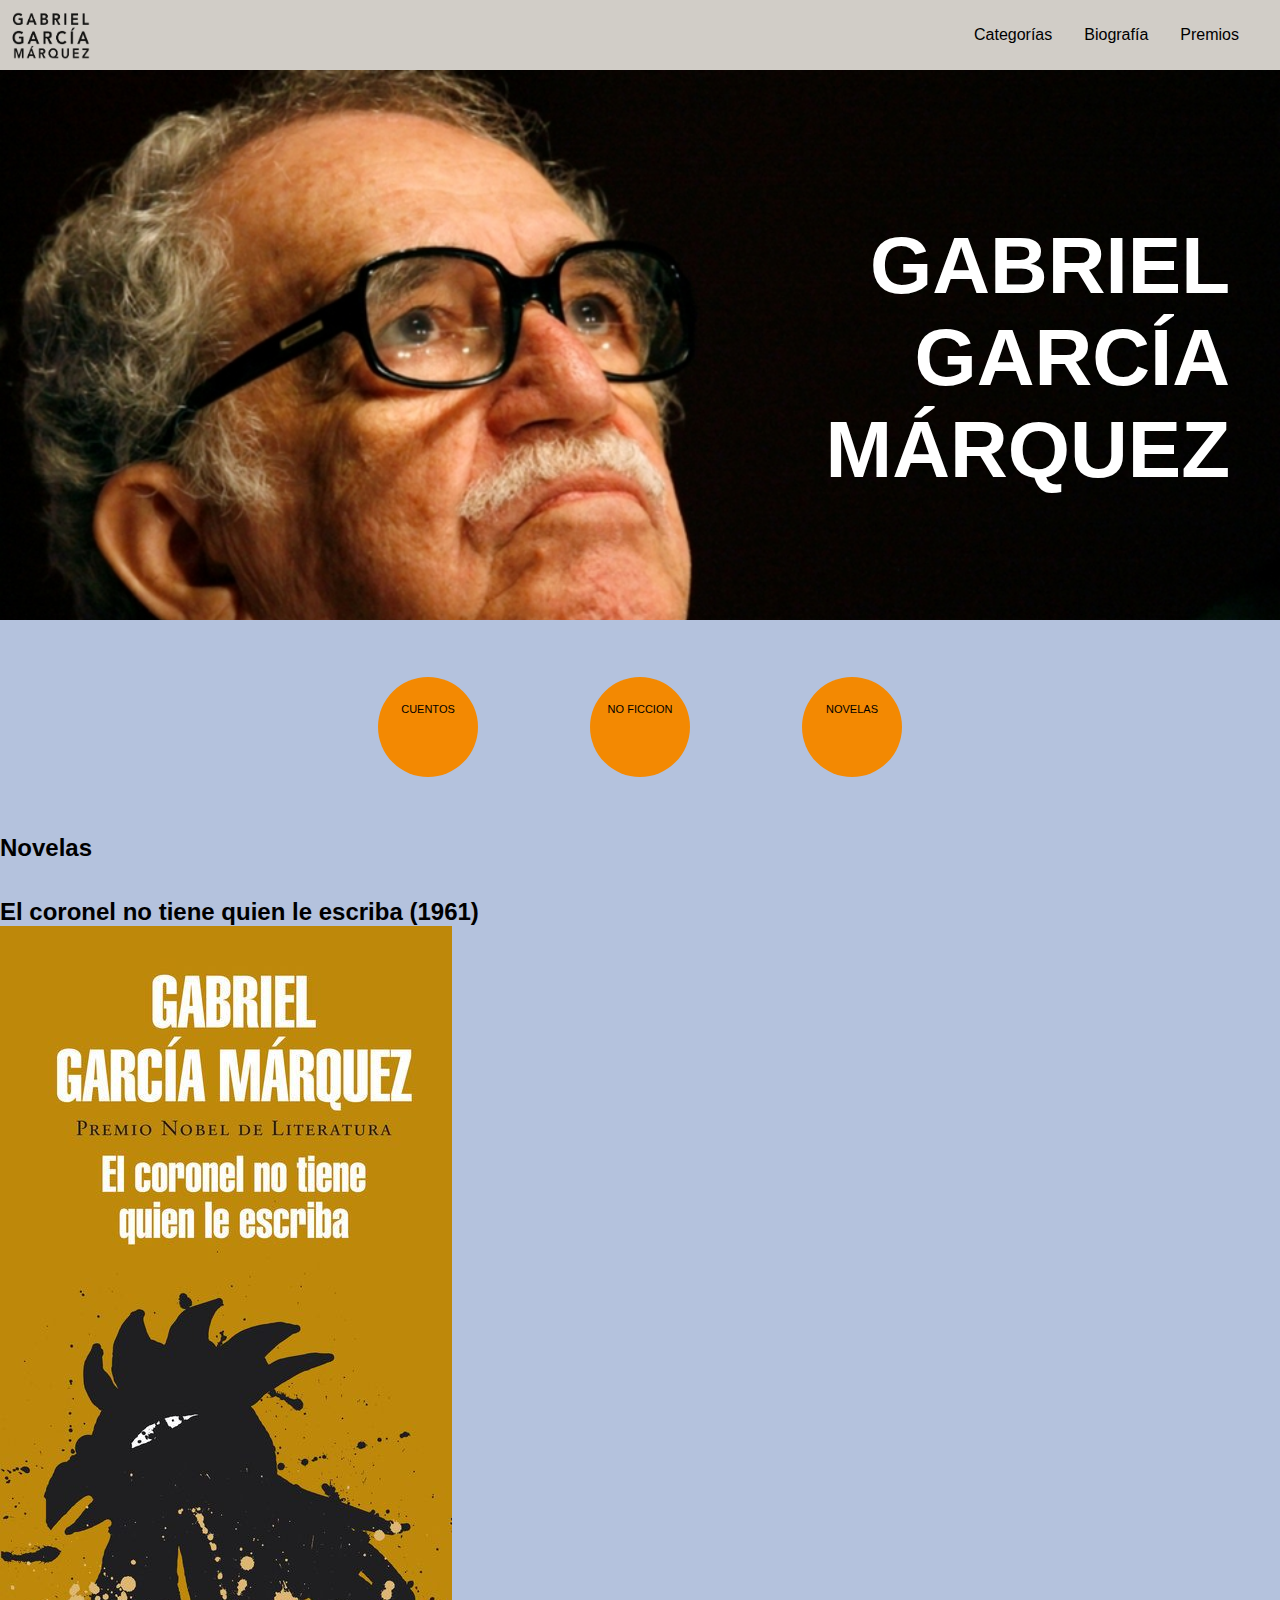
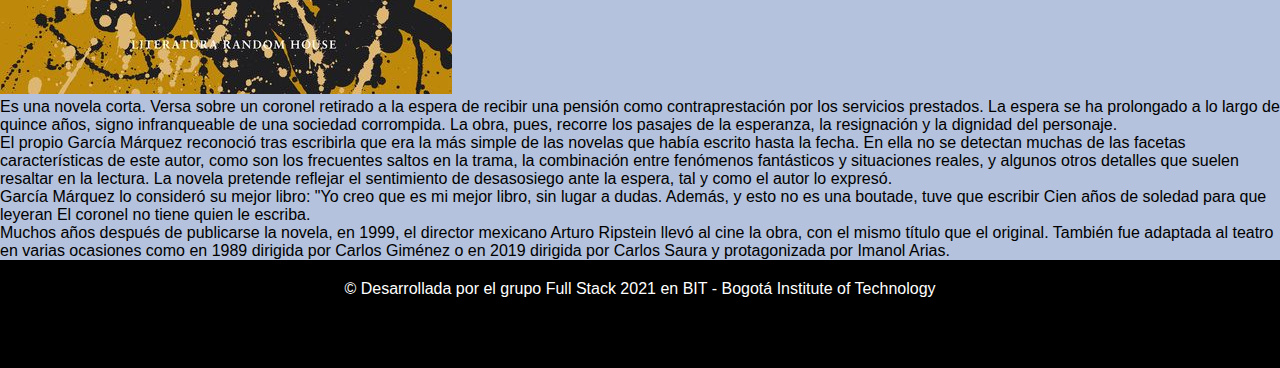
==== novelas.html @ 71ec9596 "Se agrega el archivo novelas.html" ====
<!DOCTYPE html>
<html>
  <head>
    <meta charset="UTF-8" />
    <meta http-equiv="X-UA-Compatible" content="IE=edge" />
    <meta name="viewport" content="width=device-width, initial-scale=1.0" />
    <link rel="stylesheet" href="./css/style.css" />
    <title>Gabo</title>
  </head>
  <body>
    <!-- Barra superior con el logo y las opciones del menu  target="_blank"  -->
    <div class="header">
      <div class="logo">
        <a href="index.html">
          <img
            width="80"
            height="50"
            src="./img/gabo-logo.png"
            alt="logo de gabo"
          />
        </a>
      </div>
      <div class="menu">
        <table>
          <tr>
            <td>
              <a
                href="https://es.wikipedia.org/wiki/Wikipedia:Portada"
                target="_black"
                >Categorías</a
              >
            </td>
            <td>
              <a
                href="https://es.wikipedia.org/wiki/Wikipedia:Portada"
                target="_black"
                >Biografía</a
              >
            </td>
            <td>
              <a
                href="https://es.wikipedia.org/wiki/Wikipedia:Portada"
                target="_black"
                >Premios</a
              >
            </td>
          </tr>
        </table>
      </div>
    </div>
    <!--  Fin Menu  -->
    <!-- Inicio banner -->
    <div class="banner">
      <h1>
        GABRIEL <br />
        GARCÍA <br />
        MÁRQUEZ
      </h1>
    </div>
    <!-- Fin Banner -->
    <!-- Inicio categorias  -->
    <div>
      <table class="tablaCategorias">
        <tr>
          <td class="cat">
            <div class="boton_categorias">
              <a href="#">CUENTOS</a>
            </div>
          </td>
          <td class="cat">
            <div class="boton_categorias">
              <a href="#">NO FICCION</a>
            </div>
          </td>
          <td class="cat">
            <div class="boton_categorias">
              <a href="novelas.html">NOVELAS</a>
            </div>
          </td>
        </tr>
      </table>
    </div>
    <!-- Fin categorias -->
    <!--inicio de novela-->
    <div class="novela">
        <h2>Novelas</h2><br><br>
        <h2>El coronel no tiene quien le escriba (1961)</h2>
       <a href="https://www.buscalibre.com.co/libro-el-coronel-no-tiene-quien-le-escriba/9789588894102/p/46863396"><img src="./img/elCoronelNoTieneQuienLeEscriba-1.jpg" alt="" class="center"></a> 
        <p>
            Es una novela corta. Versa sobre un coronel retirado a la espera de recibir una pensión como contraprestación por los servicios prestados. La espera se ha prolongado a lo largo de quince años, signo infranqueable de una sociedad corrompida. La obra, pues, recorre los pasajes de la esperanza, la resignación y la dignidad del personaje.
        </p>
        <p>
            El propio García Márquez reconoció tras escribirla que era la más simple de las novelas que había escrito hasta la fecha. En ella no se detectan muchas de las facetas características de este autor, como son los frecuentes saltos en la trama, la combinación entre fenómenos fantásticos y situaciones reales, y algunos otros detalles que suelen resaltar en la lectura. La novela pretende reflejar el sentimiento de desasosiego ante la espera, tal y como el autor lo expresó.
        </p>
        <p>
            García Márquez lo consideró su mejor libro: "Yo creo que es mi mejor libro, sin lugar a dudas. Además, y esto no es una boutade, tuve que escribir Cien años de soledad para que leyeran El coronel no tiene quien le escriba.
        </p>
        <p>
            Muchos años después de publicarse la novela, en 1999, el director mexicano Arturo Ripstein llevó al cine la obra, con el mismo título que el original.​ También fue adaptada al teatro en varias ocasiones como en 1989 dirigida por Carlos Giménez o en 2019 dirigida por Carlos Saura y protagonizada por Imanol Arias.
        </p>
    </div>
    <!-- inicio footer -->
    <footer>
      &copy; Desarrollada por el grupo Full Stack 2021 en BIT -
      Bogotá Institute of Technology
    </footer>
    <!-- fin footer-->
  </body>
</html>
---- css/style.css ----
* {
  margin: 0;
  padding: 0;
}

body {
  background-color: rgb(180, 194, 221);
  font-family: "Gill Sans", "Gill Sans MT", Calibri, "Trebuchet MS", sans-serif;
}

.header {
  background-color: rgb(209, 205, 199);
  height: 70px;
}

.logo {
  float: left;
  padding: 10px;
}

.menu {
  float: right;
  margin: 24px;
}

.menu a {
  color: black;
  text-decoration: none;
  padding: 15px;
}

.banner {
  background-image: url(../img/gabo11.jpg);
  height: 550px;
  background-repeat: no-repeat;
  background-size: cover;
  color: white;
}

.banner h1 {
  text-align: right;
  font-size: 80px;
  padding: 150px 50px;
}

.tablaCategorias {
  width: auto;
  margin: auto;
}
.cat {
  padding: 50px;
}
.boton_categorias {
  width: 80px;
  height: 80px;
  background-color: #f38902;
  border-radius: 50px;
  font-size: 11px;
  margin: 5px;
  padding: 10px;
  line-height: 45px;
  text-align: center;
  float: left;
}

.boton_categorias:hover {
  opacity: 0.3;
}

.boton_categorias a {
  text-decoration: none;
  color: black;
  padding: 5px 5px 5px 5px;
}

.biografia {
  background-color: black;
  color: white;
  padding: 20px 100px 70px 100px;
  text-align: justify;
}

.biografia h2 {
  text-align: center;
  padding: 10px;
}

.premios {
  margin: 0;
  text-align: center;
  padding: 10px;
}

.premios table {
  padding: 30px 100px 30px 100px;
}

.premios h2 {
  padding: 30px 0px;
}

.premios h3 {
  background-color: rgb(255, 145, 19);
  border: 2px solid blue;
  text-align: center;
  padding: 15px 30px 15px 30px;
  margin: 40px;
}

.premios td {
  text-align: left;
}

footer {
  background-color: black;
  color: white;
  text-align: center;
  padding: 20px 100px 70px 100px;
}
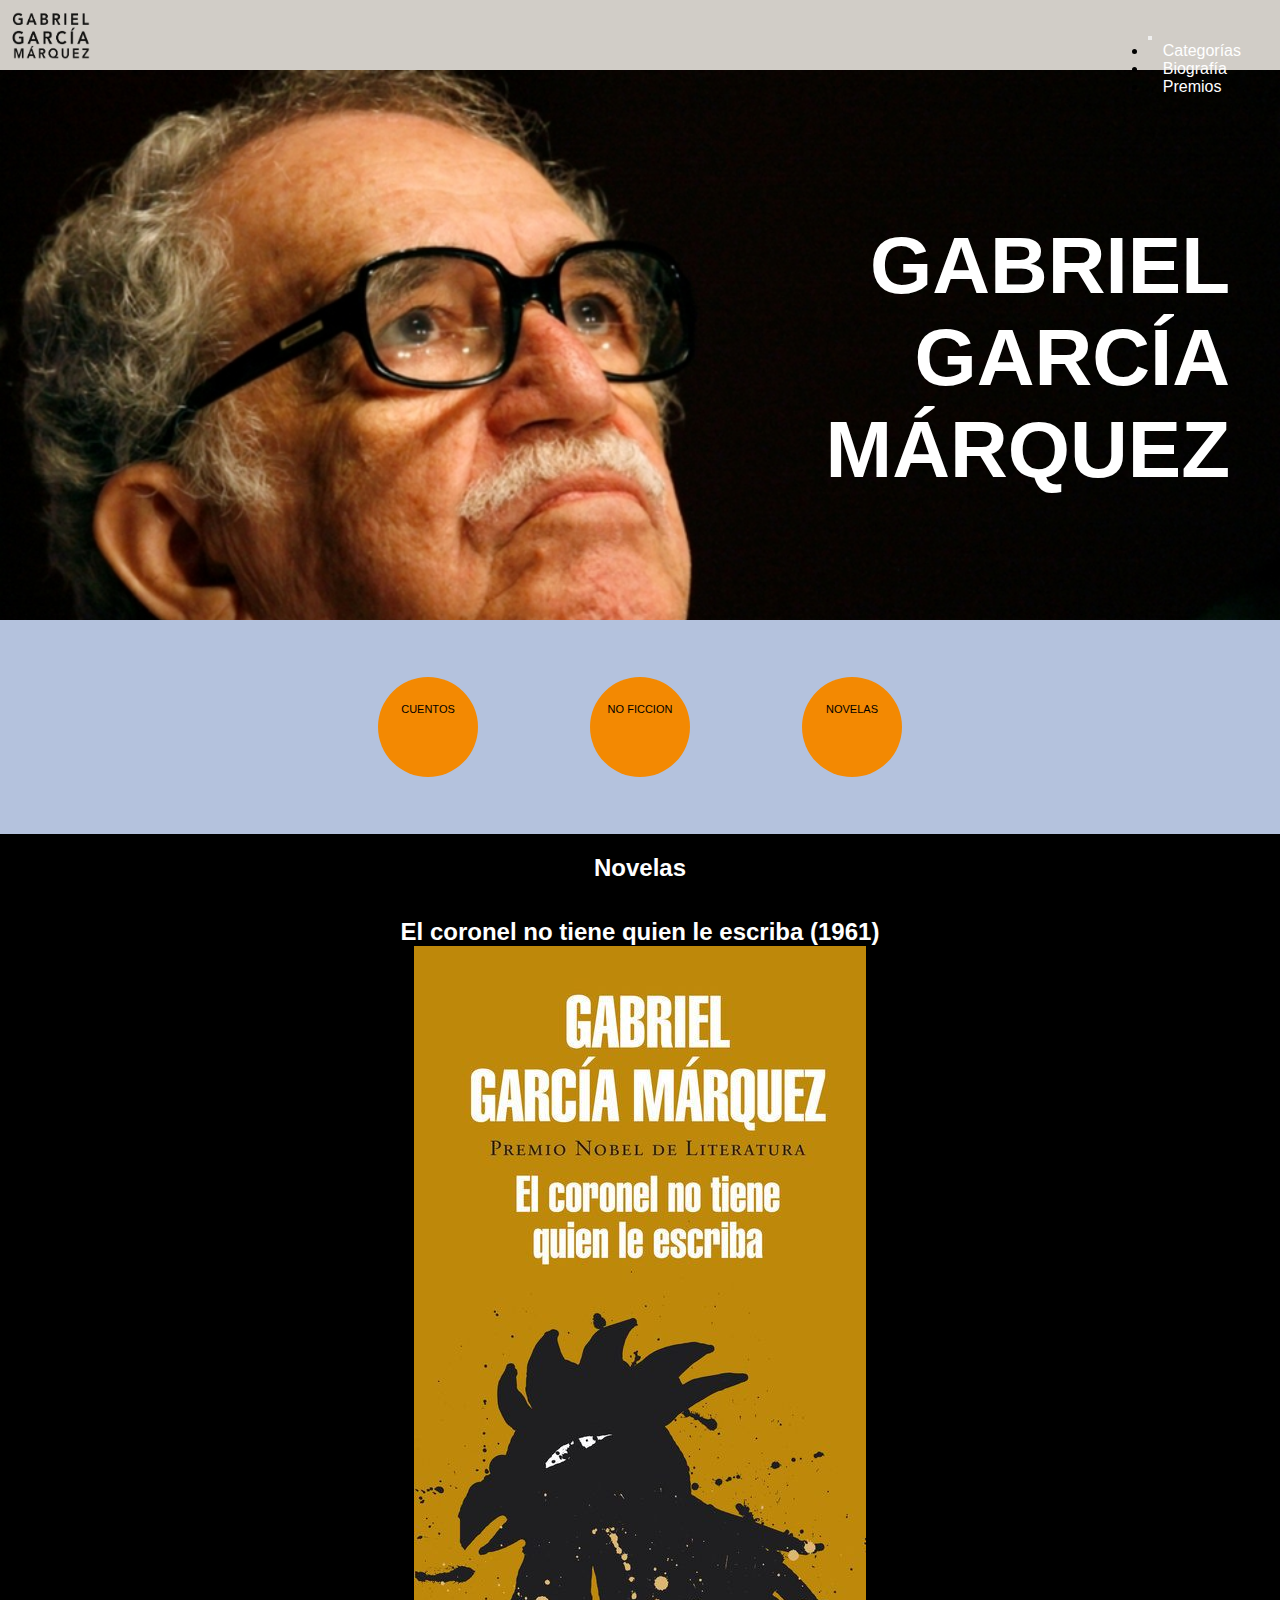
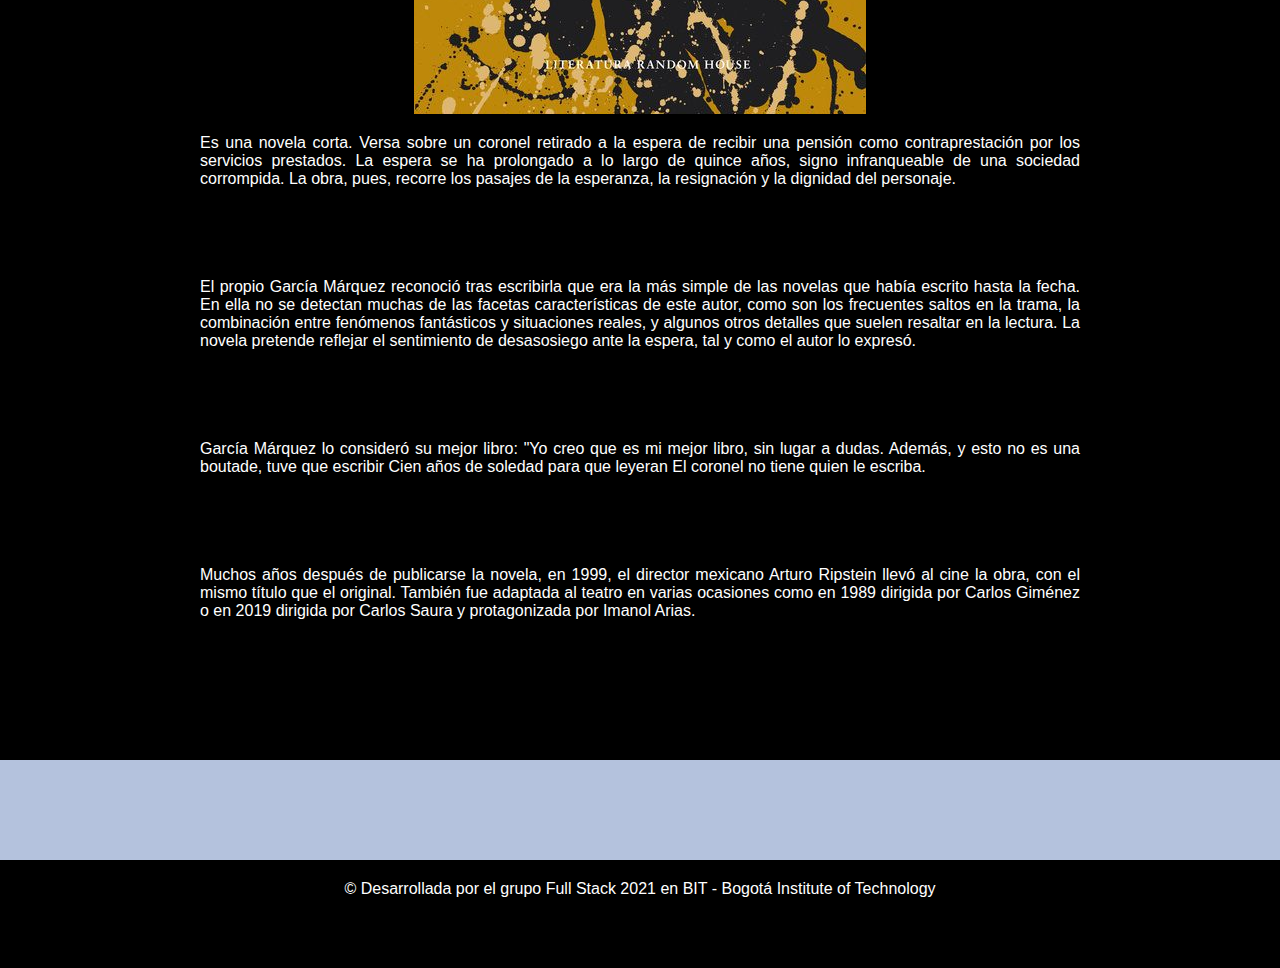
==== commit e491ee38: "Se agrega las librerias de bootstrap para el hacer responsive el navbar" ====
--- a/novelas.html
+++ b/novelas.html
@@ -5,6 +5,7 @@
     <meta http-equiv="X-UA-Compatible" content="IE=edge" />
     <meta name="viewport" content="width=device-width, initial-scale=1.0" />
     <link rel="stylesheet" href="./css/style.css" />
+    <link href="https://cdn.jsdelivr.net/npm/bootstrap@5.0.2/dist/css/bootstrap.min.css" rel="stylesheet" integrity="sha384-EVSTQN3/azprG1Anm3QDgpJLIm9Nao0Yz1ztcQTwFspd3yD65VohhpuuCOmLASjC" crossorigin="anonymous">
     <title>Gabo</title>
   </head>
   <body>
@@ -20,34 +21,29 @@
           />
         </a>
       </div>
-      <div class="menu">
-        <table>
-          <tr>
-            <td>
-              <a
-                href="https://es.wikipedia.org/wiki/Wikipedia:Portada"
-                target="_black"
-                >Categorías</a
-              >
-            </td>
-            <td>
-              <a
-                href="https://es.wikipedia.org/wiki/Wikipedia:Portada"
-                target="_black"
-                >Biografía</a
-              >
-            </td>
-            <td>
-              <a
-                href="https://es.wikipedia.org/wiki/Wikipedia:Portada"
-                target="_black"
-                >Premios</a
-              >
-            </td>
-          </tr>
-        </table>
+      <nav id="menu" class="navbar navbar-expand-md navbar-light navbar-main">
+        <div class="container-fluid">
+            <button class="navbar-toggler" type="button" data-bs-toggle="collapse" data-bs-target="#navbarText" aria-controls="navbarText" aria-expanded="false" aria-label="Toggle navigation">
+              <span class="navbar-toggler-icon"></span>
+            </button>
+          <div class="collapse navbar-collapse flex-colum flex-md-row" id="navbarText">
+            <ul class="navbar-nav me-auto mb-2 mb-lg-0">
+              <li class="nav-item">
+                <a class="nav-link active"  href="https://es.wikipedia.org/wiki/Wikipedia:Portada">Categorías</a>
+              </li>
+              <li class="nav-item">
+                <a class="nav-link active" href="https://es.wikipedia.org/wiki/Wikipedia:Portada">Biografía</a>
+              </li>
+              <li class="nav-item">
+                <a class="nav-link active" href="https://es.wikipedia.org/wiki/Wikipedia:Portada">Premios</a>
+              </li>
+            </ul>
+          </div>
+        </div>
+      </nav>
       </div>
     </div>
+
     <!--  Fin Menu  -->
     <!-- Inicio banner -->
     <div class="banner">
@@ -105,5 +101,7 @@
       Bogotá Institute of Technology
     </footer>
     <!-- fin footer-->
+    <script src="https://cdn.jsdelivr.net/npm/@popperjs/core@2.9.2/dist/umd/popper.min.js" integrity="sha384-IQsoLXl5PILFhosVNubq5LC7Qb9DXgDA9i+tQ8Zj3iwWAwPtgFTxbJ8NT4GN1R8p" crossorigin="anonymous"></script>
+<script src="https://cdn.jsdelivr.net/npm/bootstrap@5.0.2/dist/js/bootstrap.min.js" integrity="sha384-cVKIPhGWiC2Al4u+LWgxfKTRIcfu0JTxR+EQDz/bgldoEyl4H0zUF0QKbrJ0EcQF" crossorigin="anonymous"></script>
   </body>
 </html>--- a/css/style.css
+++ b/css/style.css
@@ -18,13 +18,14 @@
   padding: 10px;
 }
 
-.menu {
+#menu {
+  padding: 0px 0px 10px 40px;
   float: right;
   margin: 24px;
 }
 
-.menu a {
-  color: black;
+#menu a {
+  color: white;
   text-decoration: none;
   padding: 15px;
 }
@@ -89,6 +90,7 @@
   margin: 0;
   text-align: center;
   padding: 10px;
+
 }
 
 .premios table {
@@ -112,8 +114,33 @@
 }
 
 footer {
+  margin-top: 100px;
   background-color: black;
   color: white;
   text-align: center;
   padding: 20px 100px 70px 100px;
 }
+.novela{
+  background-color: black;
+  color: white;
+  padding: 20px 100px 70px 100px;
+  text-align: justify;
+}
+.novela h2{
+  text-align: center;
+}
+.center {
+  margin-left: auto;
+  margin-right: auto;
+  display: block;
+}
+.novela p{
+  text-align: justify;
+  background-color: black;
+  color: white;
+  padding: 20px 100px 70px 100px;
+}
+
+@media screen and (max-width: 376px){
+  
+}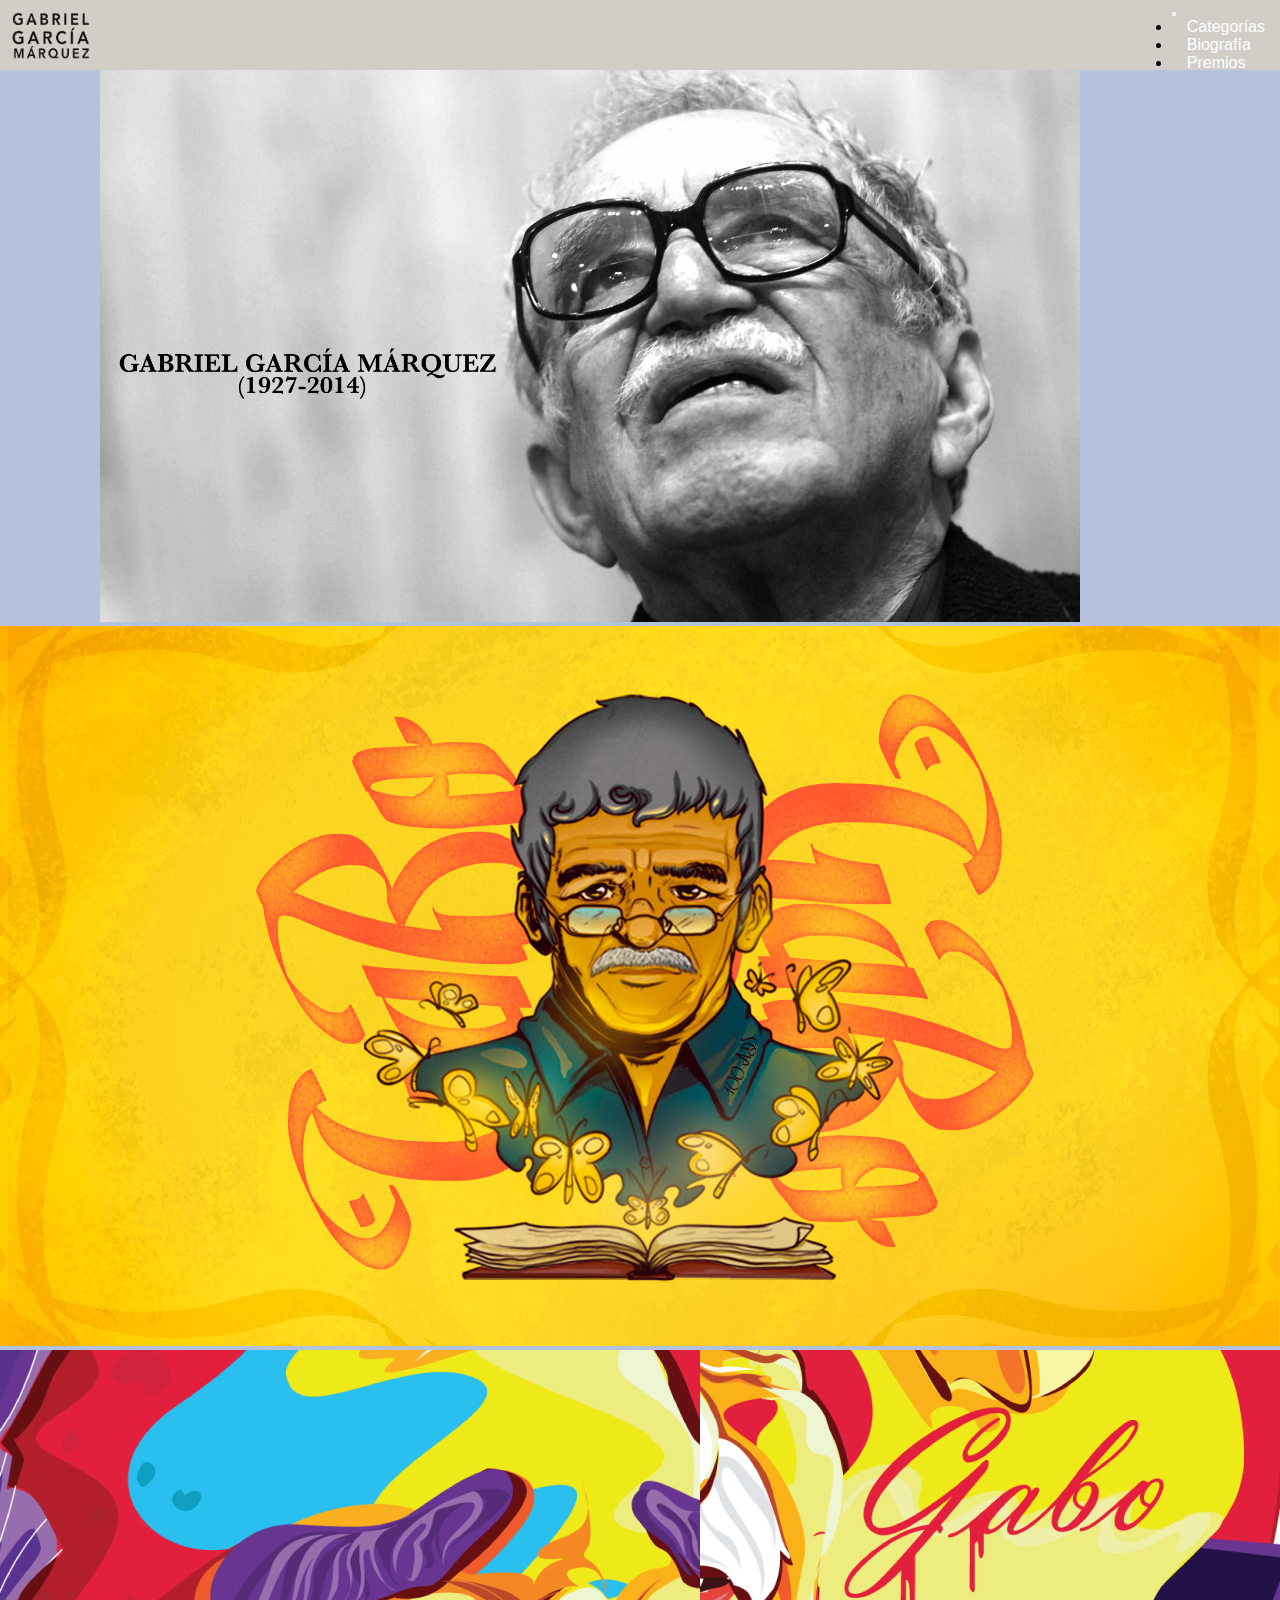
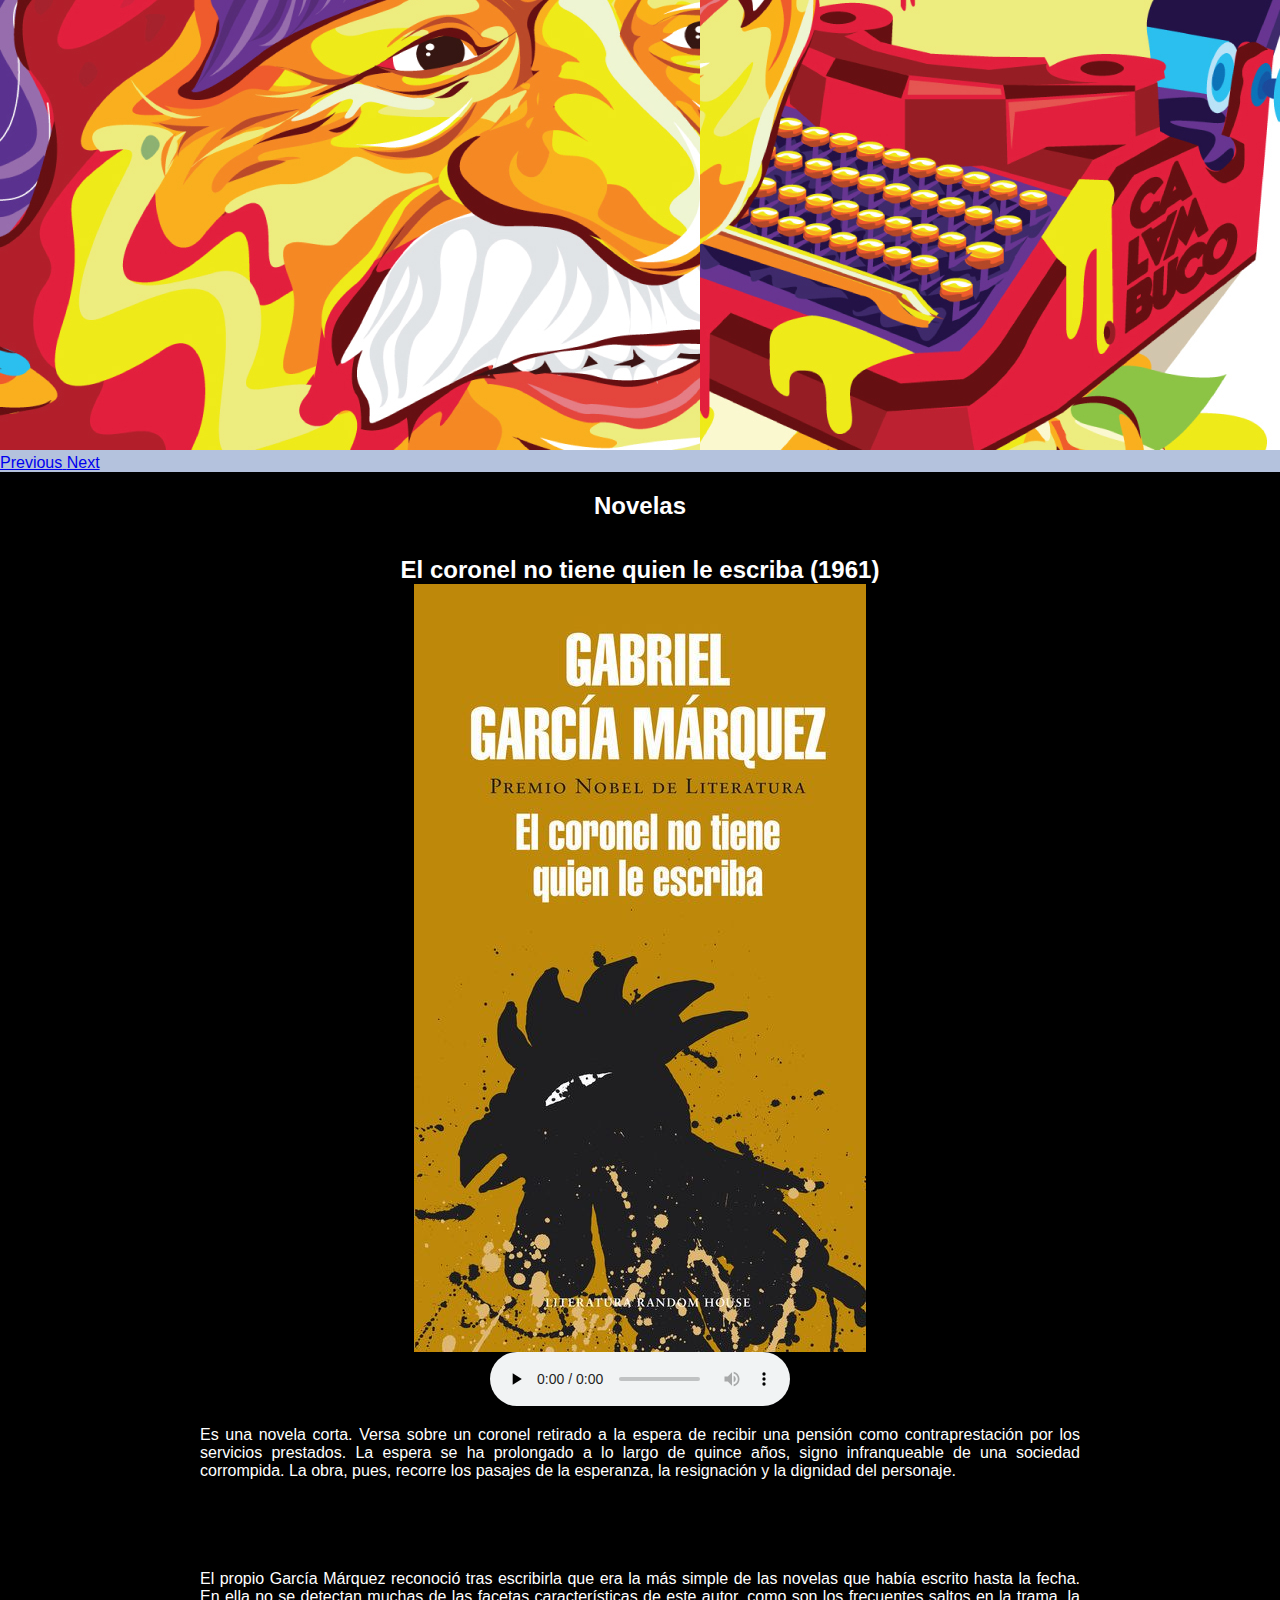
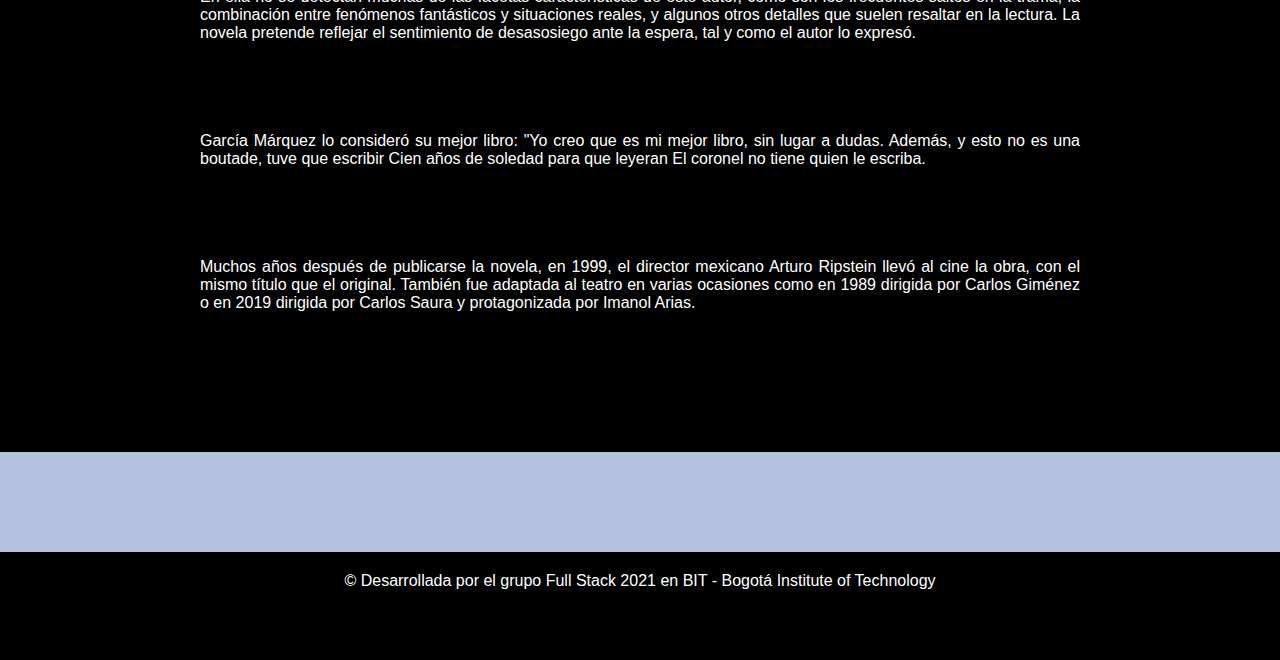
==== commit be3b2cfa: "Se agregan las imagenes del barner, e igual el codigo con libreria botstrap" ====
--- a/novelas.html
+++ b/novelas.html
@@ -9,6 +9,7 @@
     <title>Gabo</title>
   </head>
   <body>
+
     <!-- Barra superior con el logo y las opciones del menu  target="_blank"  -->
     <div class="header">
       <div class="logo">
@@ -43,45 +44,38 @@
       </nav>
       </div>
     </div>
-
     <!--  Fin Menu  -->
     <!-- Inicio banner -->
-    <div class="banner">
-      <h1>
-        GABRIEL <br />
-        GARCÍA <br />
-        MÁRQUEZ
-      </h1>
-    </div>
+    <div id="carouselExampleControls" class="carousel slide" data-ride="carousel">
+        <div class="carousel-inner">
+          <div class="carousel-item active">
+            <img class="d-block w-100" src="img/gabo1.jpg" alt="primera imagen">
+          </div>
+          <div class="carousel-item">
+            <img class="d-block w-100" src="img/gabo2.jpg" alt="Sgunda Imagen">
+          </div>
+          <div class="carousel-item">
+            <img class="d-block w-100" src="img/gabo3.jpg" alt="Tercera imagen">
+          </div>
+        </div>
+        <a class="carousel-control-prev" href="#carouselExampleControls" role="button" data-slide="prev">
+          <span class="carousel-control-prev-icon" aria-hidden="true"></span>
+          <span class="sr-only">Previous</span>
+        </a>
+        <a class="carousel-control-next" href="#carouselExampleControls" role="button" data-slide="next">
+          <span class="carousel-control-next-icon" aria-hidden="true"></span>
+          <span class="sr-only">Next</span>
+        </a>
+      </div>
     <!-- Fin Banner -->
-    <!-- Inicio categorias  -->
-    <div>
-      <table class="tablaCategorias">
-        <tr>
-          <td class="cat">
-            <div class="boton_categorias">
-              <a href="#">CUENTOS</a>
-            </div>
-          </td>
-          <td class="cat">
-            <div class="boton_categorias">
-              <a href="#">NO FICCION</a>
-            </div>
-          </td>
-          <td class="cat">
-            <div class="boton_categorias">
-              <a href="novelas.html">NOVELAS</a>
-            </div>
-          </td>
-        </tr>
-      </table>
-    </div>
-    <!-- Fin categorias -->
     <!--inicio de novela-->
     <div class="novela">
         <h2>Novelas</h2><br><br>
         <h2>El coronel no tiene quien le escriba (1961)</h2>
        <a href="https://www.buscalibre.com.co/libro-el-coronel-no-tiene-quien-le-escriba/9789588894102/p/46863396"><img src="./img/elCoronelNoTieneQuienLeEscriba-1.jpg" alt="" class="center"></a> 
+       <div class="audio">
+        <audio src="audio/EL CORONEL NO TIENE QUIÉN LE ESCRIBA GABRIEL GARCÍA MÁRQUEZ RESUMEN COMPLETO LIBRO_160k.mp3"  preload="none" controls autoplay></audio>
+       </div>
         <p>
             Es una novela corta. Versa sobre un coronel retirado a la espera de recibir una pensión como contraprestación por los servicios prestados. La espera se ha prolongado a lo largo de quince años, signo infranqueable de una sociedad corrompida. La obra, pues, recorre los pasajes de la esperanza, la resignación y la dignidad del personaje.
         </p>
@@ -101,7 +95,7 @@
       Bogotá Institute of Technology
     </footer>
     <!-- fin footer-->
-    <script src="https://cdn.jsdelivr.net/npm/@popperjs/core@2.9.2/dist/umd/popper.min.js" integrity="sha384-IQsoLXl5PILFhosVNubq5LC7Qb9DXgDA9i+tQ8Zj3iwWAwPtgFTxbJ8NT4GN1R8p" crossorigin="anonymous"></script>
-<script src="https://cdn.jsdelivr.net/npm/bootstrap@5.0.2/dist/js/bootstrap.min.js" integrity="sha384-cVKIPhGWiC2Al4u+LWgxfKTRIcfu0JTxR+EQDz/bgldoEyl4H0zUF0QKbrJ0EcQF" crossorigin="anonymous"></script>
+    <script src="https://code.jquery.com/jquery-3.5.1.slim.min.js" integrity="sha384-DfXdz2htPH0lsSSs5nCTpuj/zy4C+OGpamoFVy38MVBnE+IbbVYUew+OrCXaRkfj" crossorigin="anonymous"></script>
+    <script src="https://cdn.jsdelivr.net/npm/bootstrap@4.6.0/dist/js/bootstrap.bundle.min.js" integrity="sha384-Piv4xVNRyMGpqkS2by6br4gNJ7DXjqk09RmUpJ8jgGtD7zP9yug3goQfGII0yAns" crossorigin="anonymous"></script>
   </body>
 </html>--- a/css/style.css
+++ b/css/style.css
@@ -21,7 +21,7 @@
 #menu {
   padding: 0px 0px 10px 40px;
   float: right;
-  margin: 24px;
+  margin: 0px;
 }
 
 #menu a {
@@ -143,4 +143,9 @@
 
 @media screen and (max-width: 376px){
   
+}
+.audio{
+  display: flex;
+  justify-content: center;
+  align-items: center;
 }